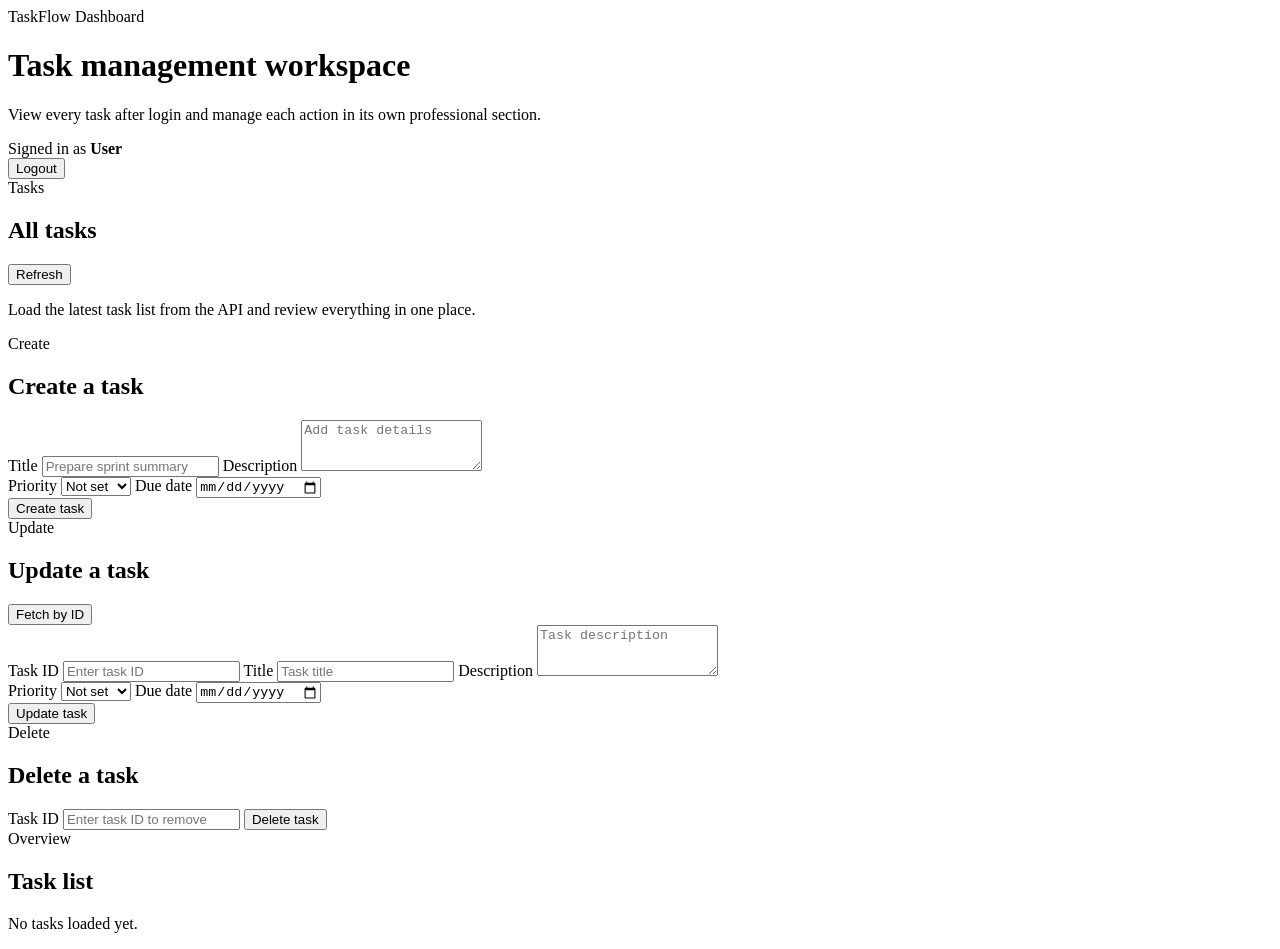
==== src/main/resources/static/task-ui.html @ 6f57370d "made some ui from ai 'it's bad'" ====
<!DOCTYPE html>
<html lang="en">
<head>
    <meta charset="UTF-8">
    <meta name="viewport" content="width=device-width, initial-scale=1.0">
    <title>TaskFlow Dashboard</title>
    <link rel="preconnect" href="https://fonts.googleapis.com">
    <link rel="preconnect" href="https://fonts.gstatic.com" crossorigin>
    <link href="https://fonts.googleapis.com/css2?family=Manrope:wght@400;500;600;700;800&family=Space+Grotesk:wght@500;700&display=swap" rel="stylesheet">
    <link rel="stylesheet" href="/styles.css">
</head>
<body class="dashboard-body">
<main class="dashboard-shell">
    <header class="dashboard-topbar">
        <div>
            <div class="section-eyebrow">TaskFlow Dashboard</div>
            <h1>Task management workspace</h1>
            <p class="topbar-copy">View every task after login and manage each action in its own professional section.</p>
        </div>

        <div class="topbar-actions">
            <div class="user-pill">
                <span class="user-pill-label">Signed in as</span>
                <strong id="currentUser">User</strong>
            </div>
            <button id="logoutBtn" type="button" class="secondary-btn">Logout</button>
        </div>
    </header>

    <section class="dashboard-grid">
        <aside class="control-panel">
            <article class="panel-card">
                <div class="card-header">
                    <div>
                        <div class="section-eyebrow">Tasks</div>
                        <h2>All tasks</h2>
                    </div>
                    <button id="loadTasksBtn" type="button" class="primary-btn">Refresh</button>
                </div>
                <p class="card-copy">Load the latest task list from the API and review everything in one place.</p>
            </article>

            <article class="panel-card">
                <div class="card-header">
                    <div>
                        <div class="section-eyebrow">Create</div>
                        <h2>Create a task</h2>
                    </div>
                </div>
                <form id="createTaskForm" class="form-stack">
                    <label class="input-stack">
                        <span>Title</span>
                        <input id="createTitle" type="text" placeholder="Prepare sprint summary" required>
                    </label>
                    <label class="input-stack">
                        <span>Description</span>
                        <textarea id="createDescription" rows="3" placeholder="Add task details"></textarea>
                    </label>
                    <div class="dual-field">
                        <label class="input-stack">
                            <span>Priority</span>
                            <select id="createPriority">
                                <option value="">Not set</option>
                                <option value="High">High</option>
                                <option value="Medium">Medium</option>
                                <option value="Low">Low</option>
                            </select>
                        </label>
                        <label class="input-stack">
                            <span>Due date</span>
                            <input id="createDueDate" type="date">
                        </label>
                    </div>
                    <button type="submit" class="primary-btn wide-btn">Create task</button>
                </form>
            </article>

            <article class="panel-card">
                <div class="card-header">
                    <div>
                        <div class="section-eyebrow">Update</div>
                        <h2>Update a task</h2>
                    </div>
                    <button id="fetchTaskBtn" type="button" class="secondary-btn">Fetch by ID</button>
                </div>
                <form id="updateTaskForm" class="form-stack">
                    <label class="input-stack">
                        <span>Task ID</span>
                        <input id="updateTaskId" type="number" min="1" placeholder="Enter task ID" required>
                    </label>
                    <label class="input-stack">
                        <span>Title</span>
                        <input id="updateTitle" type="text" placeholder="Task title" required>
                    </label>
                    <label class="input-stack">
                        <span>Description</span>
                        <textarea id="updateDescription" rows="3" placeholder="Task description"></textarea>
                    </label>
                    <div class="dual-field">
                        <label class="input-stack">
                            <span>Priority</span>
                            <select id="updatePriority">
                                <option value="">Not set</option>
                                <option value="High">High</option>
                                <option value="Medium">Medium</option>
                                <option value="Low">Low</option>
                            </select>
                        </label>
                        <label class="input-stack">
                            <span>Due date</span>
                            <input id="updateDueDate" type="date">
                        </label>
                    </div>
                    <button type="submit" class="primary-btn wide-btn">Update task</button>
                </form>
            </article>

            <article class="panel-card danger-card">
                <div class="card-header">
                    <div>
                        <div class="section-eyebrow">Delete</div>
                        <h2>Delete a task</h2>
                    </div>
                </div>
                <form id="deleteTaskForm" class="form-stack">
                    <label class="input-stack">
                        <span>Task ID</span>
                        <input id="deleteTaskId" type="number" min="1" placeholder="Enter task ID to remove" required>
                    </label>
                    <button type="submit" class="danger-btn wide-btn">Delete task</button>
                </form>
            </article>
        </aside>

        <section class="results-panel">
            <div class="results-toolbar">
                <div>
                    <div class="section-eyebrow">Overview</div>
                    <h2>Task list</h2>
                    <p id="taskCount" class="results-copy">No tasks loaded yet.</p>
                </div>
                <div id="dashboardMessage" class="inline-message compact-message" aria-live="polite"></div>
            </div>

            <div id="results" class="task-grid"></div>
        </section>
    </section>
</main>

<script src="/app.js"></script>
</body>
</html>
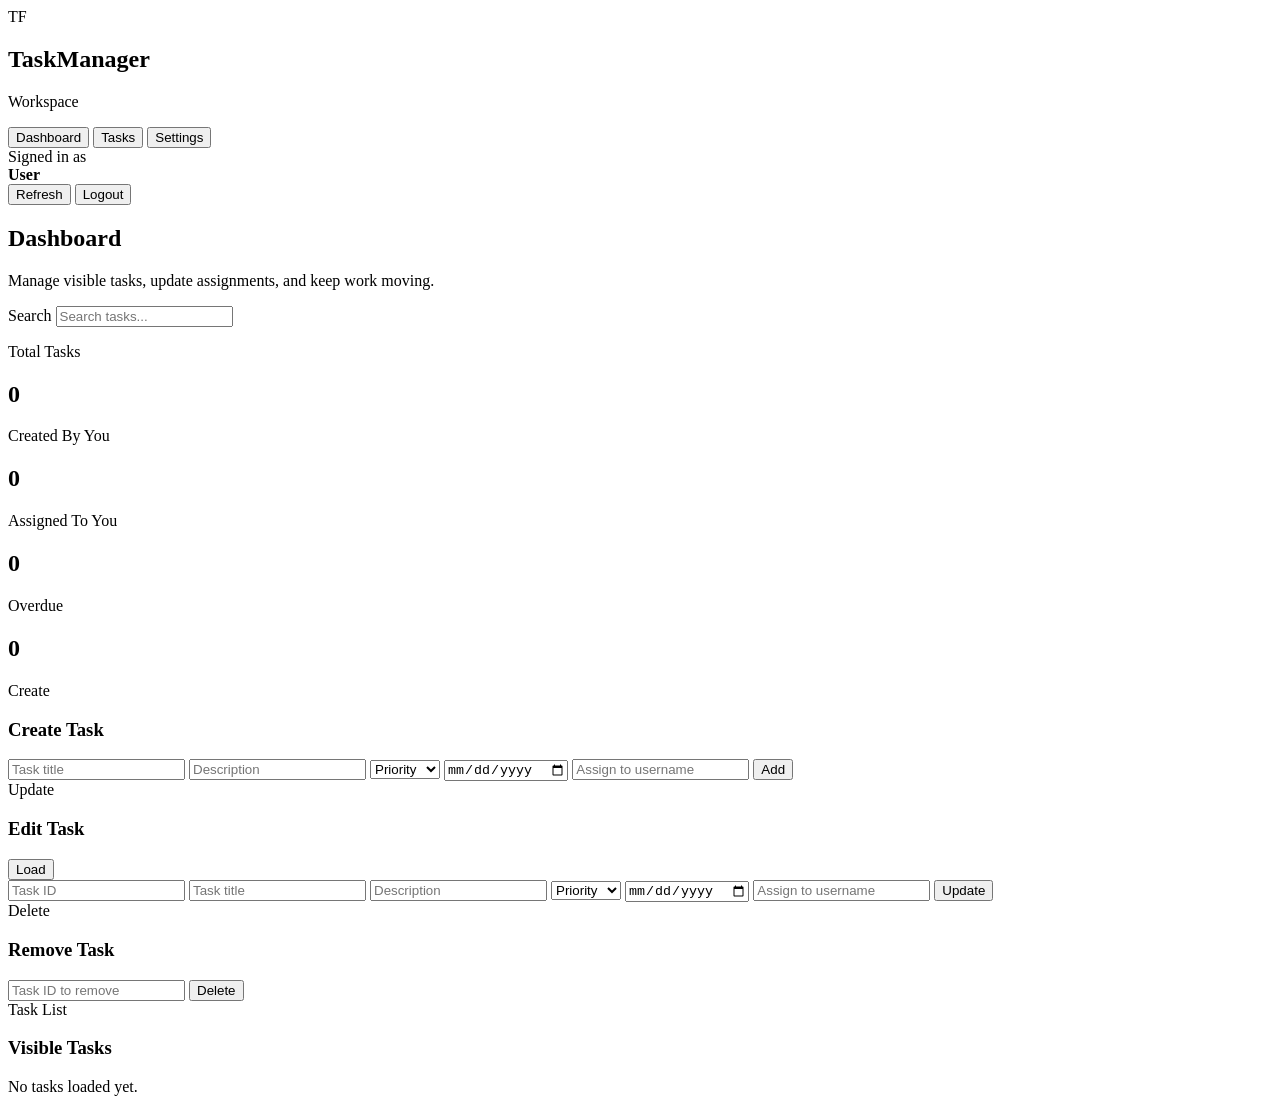
==== commit adda5166: "saved" ====
--- a/src/main/resources/static/task-ui.html
+++ b/src/main/resources/static/task-ui.html
@@ -6,147 +6,144 @@
     <title>TaskFlow Dashboard</title>
     <link rel="preconnect" href="https://fonts.googleapis.com">
     <link rel="preconnect" href="https://fonts.gstatic.com" crossorigin>
-    <link href="https://fonts.googleapis.com/css2?family=Manrope:wght@400;500;600;700;800&family=Space+Grotesk:wght@500;700&display=swap" rel="stylesheet">
+    <link href="https://fonts.googleapis.com/css2?family=IBM+Plex+Sans:wght@300;400;500;600;700&family=Space+Grotesk:wght@500;700&display=swap" rel="stylesheet">
     <link rel="stylesheet" href="/styles.css">
 </head>
-<body class="dashboard-body">
-<main class="dashboard-shell">
-    <header class="dashboard-topbar">
-        <div>
-            <div class="section-eyebrow">TaskFlow Dashboard</div>
-            <h1>Task management workspace</h1>
-            <p class="topbar-copy">View every task after login and manage each action in its own professional section.</p>
+<body class="dashboard-body neo-dashboard-body">
+<main class="neo-shell">
+    <aside class="neo-sidebar">
+        <div class="neo-brand">
+            <span class="neo-brand-mark">TF</span>
+            <div>
+                <h2>TaskManager</h2>
+                <p>Workspace</p>
+            </div>
         </div>
 
-        <div class="topbar-actions">
-            <div class="user-pill">
-                <span class="user-pill-label">Signed in as</span>
-                <strong id="currentUser">User</strong>
+        <nav class="neo-nav">
+            <button type="button" class="neo-nav-item active">Dashboard</button>
+            <button type="button" class="neo-nav-item">Tasks</button>
+            <button type="button" class="neo-nav-item">Settings</button>
+        </nav>
+
+        <div class="neo-session">
+            <div class="neo-session-label">Signed in as</div>
+            <strong id="currentUser">User</strong>
+        </div>
+
+        <div class="neo-sidebar-actions">
+            <button id="loadTasksBtn" type="button" class="neo-sidebar-btn primary">Refresh</button>
+            <button id="logoutBtn" type="button" class="neo-sidebar-btn">Logout</button>
+        </div>
+    </aside>
+
+    <section class="neo-main">
+        <header class="neo-header">
+            <div>
+                <h1>Dashboard</h1>
+                <p>Manage visible tasks, update assignments, and keep work moving.</p>
             </div>
-            <button id="logoutBtn" type="button" class="secondary-btn">Logout</button>
-        </div>
-    </header>
+            <label class="neo-search">
+                <span>Search</span>
+                <input id="taskSearch" type="text" placeholder="Search tasks...">
+            </label>
+        </header>
 
-    <section class="dashboard-grid">
-        <aside class="control-panel">
-            <article class="panel-card">
-                <div class="card-header">
+        <section class="neo-stats">
+            <article class="neo-stat-card">
+                <p>Total Tasks</p>
+                <h2 id="statVisibleTasks">0</h2>
+            </article>
+            <article class="neo-stat-card">
+                <p>Created By You</p>
+                <h2 id="statCreatedTasks">0</h2>
+            </article>
+            <article class="neo-stat-card">
+                <p>Assigned To You</p>
+                <h2 id="statAssignedTasks">0</h2>
+            </article>
+            <article class="neo-stat-card">
+                <p>Overdue</p>
+                <h2 id="statOverdueTasks">0</h2>
+            </article>
+        </section>
+
+        <section class="neo-forms">
+            <article class="neo-panel">
+                <div class="neo-panel-head">
                     <div>
-                        <div class="section-eyebrow">Tasks</div>
-                        <h2>All tasks</h2>
-                    </div>
-                    <button id="loadTasksBtn" type="button" class="primary-btn">Refresh</button>
-                </div>
-                <p class="card-copy">Load the latest task list from the API and review everything in one place.</p>
-            </article>
-
-            <article class="panel-card">
-                <div class="card-header">
-                    <div>
-                        <div class="section-eyebrow">Create</div>
-                        <h2>Create a task</h2>
+                        <span class="neo-panel-label">Create</span>
+                        <h3>Create Task</h3>
                     </div>
                 </div>
-                <form id="createTaskForm" class="form-stack">
-                    <label class="input-stack">
-                        <span>Title</span>
-                        <input id="createTitle" type="text" placeholder="Prepare sprint summary" required>
-                    </label>
-                    <label class="input-stack">
-                        <span>Description</span>
-                        <textarea id="createDescription" rows="3" placeholder="Add task details"></textarea>
-                    </label>
-                    <div class="dual-field">
-                        <label class="input-stack">
-                            <span>Priority</span>
-                            <select id="createPriority">
-                                <option value="">Not set</option>
-                                <option value="High">High</option>
-                                <option value="Medium">Medium</option>
-                                <option value="Low">Low</option>
-                            </select>
-                        </label>
-                        <label class="input-stack">
-                            <span>Due date</span>
-                            <input id="createDueDate" type="date">
-                        </label>
-                    </div>
-                    <button type="submit" class="primary-btn wide-btn">Create task</button>
+                <form id="createTaskForm" class="neo-form-grid">
+                    <input id="createTitle" type="text" placeholder="Task title" required>
+                    <input id="createDescription" type="text" placeholder="Description">
+                    <select id="createPriority">
+                        <option value="">Priority</option>
+                        <option value="High">High</option>
+                        <option value="Medium">Medium</option>
+                        <option value="Low">Low</option>
+                    </select>
+                    <input id="createDueDate" type="date">
+                    <input id="createAssignedUsername" type="text" placeholder="Assign to username">
+                    <button type="submit" class="neo-primary-btn">Add</button>
                 </form>
             </article>
 
-            <article class="panel-card">
-                <div class="card-header">
+            <article class="neo-panel">
+                <div class="neo-panel-head">
                     <div>
-                        <div class="section-eyebrow">Update</div>
-                        <h2>Update a task</h2>
+                        <span class="neo-panel-label">Update</span>
+                        <h3>Edit Task</h3>
                     </div>
-                    <button id="fetchTaskBtn" type="button" class="secondary-btn">Fetch by ID</button>
+                    <button id="fetchTaskBtn" type="button" class="neo-secondary-btn">Load</button>
                 </div>
-                <form id="updateTaskForm" class="form-stack">
-                    <label class="input-stack">
-                        <span>Task ID</span>
-                        <input id="updateTaskId" type="number" min="1" placeholder="Enter task ID" required>
-                    </label>
-                    <label class="input-stack">
-                        <span>Title</span>
-                        <input id="updateTitle" type="text" placeholder="Task title" required>
-                    </label>
-                    <label class="input-stack">
-                        <span>Description</span>
-                        <textarea id="updateDescription" rows="3" placeholder="Task description"></textarea>
-                    </label>
-                    <div class="dual-field">
-                        <label class="input-stack">
-                            <span>Priority</span>
-                            <select id="updatePriority">
-                                <option value="">Not set</option>
-                                <option value="High">High</option>
-                                <option value="Medium">Medium</option>
-                                <option value="Low">Low</option>
-                            </select>
-                        </label>
-                        <label class="input-stack">
-                            <span>Due date</span>
-                            <input id="updateDueDate" type="date">
-                        </label>
-                    </div>
-                    <button type="submit" class="primary-btn wide-btn">Update task</button>
+                <form id="updateTaskForm" class="neo-form-grid">
+                    <input id="updateTaskId" type="number" min="1" placeholder="Task ID" required>
+                    <input id="updateTitle" type="text" placeholder="Task title" required>
+                    <input id="updateDescription" type="text" placeholder="Description">
+                    <select id="updatePriority">
+                        <option value="">Priority</option>
+                        <option value="High">High</option>
+                        <option value="Medium">Medium</option>
+                        <option value="Low">Low</option>
+                    </select>
+                    <input id="updateDueDate" type="date">
+                    <input id="updateAssignedUsername" type="text" placeholder="Assign to username">
+                    <button type="submit" class="neo-primary-btn">Update</button>
                 </form>
             </article>
 
-            <article class="panel-card danger-card">
-                <div class="card-header">
+            <article class="neo-panel neo-panel-delete">
+                <div class="neo-panel-head">
                     <div>
-                        <div class="section-eyebrow">Delete</div>
-                        <h2>Delete a task</h2>
+                        <span class="neo-panel-label">Delete</span>
+                        <h3>Remove Task</h3>
                     </div>
                 </div>
-                <form id="deleteTaskForm" class="form-stack">
-                    <label class="input-stack">
-                        <span>Task ID</span>
-                        <input id="deleteTaskId" type="number" min="1" placeholder="Enter task ID to remove" required>
-                    </label>
-                    <button type="submit" class="danger-btn wide-btn">Delete task</button>
+                <form id="deleteTaskForm" class="neo-delete-form">
+                    <input id="deleteTaskId" type="number" min="1" placeholder="Task ID to remove" required>
+                    <button type="submit" class="neo-danger-btn">Delete</button>
                 </form>
             </article>
-        </aside>
+        </section>
 
-        <section class="results-panel">
-            <div class="results-toolbar">
+        <section class="neo-table-panel">
+            <div class="neo-table-head">
                 <div>
-                    <div class="section-eyebrow">Overview</div>
-                    <h2>Task list</h2>
-                    <p id="taskCount" class="results-copy">No tasks loaded yet.</p>
+                    <span class="neo-panel-label">Task List</span>
+                    <h3>Visible Tasks</h3>
+                    <p id="taskCount" class="neo-table-copy">No tasks loaded yet.</p>
                 </div>
                 <div id="dashboardMessage" class="inline-message compact-message" aria-live="polite"></div>
             </div>
 
-            <div id="results" class="task-grid"></div>
+            <div id="results" class="neo-results"></div>
         </section>
     </section>
 </main>
 
-<script src="/app.js"></script>
+<script src="/app.js?v=4"></script>
 </body>
 </html>
